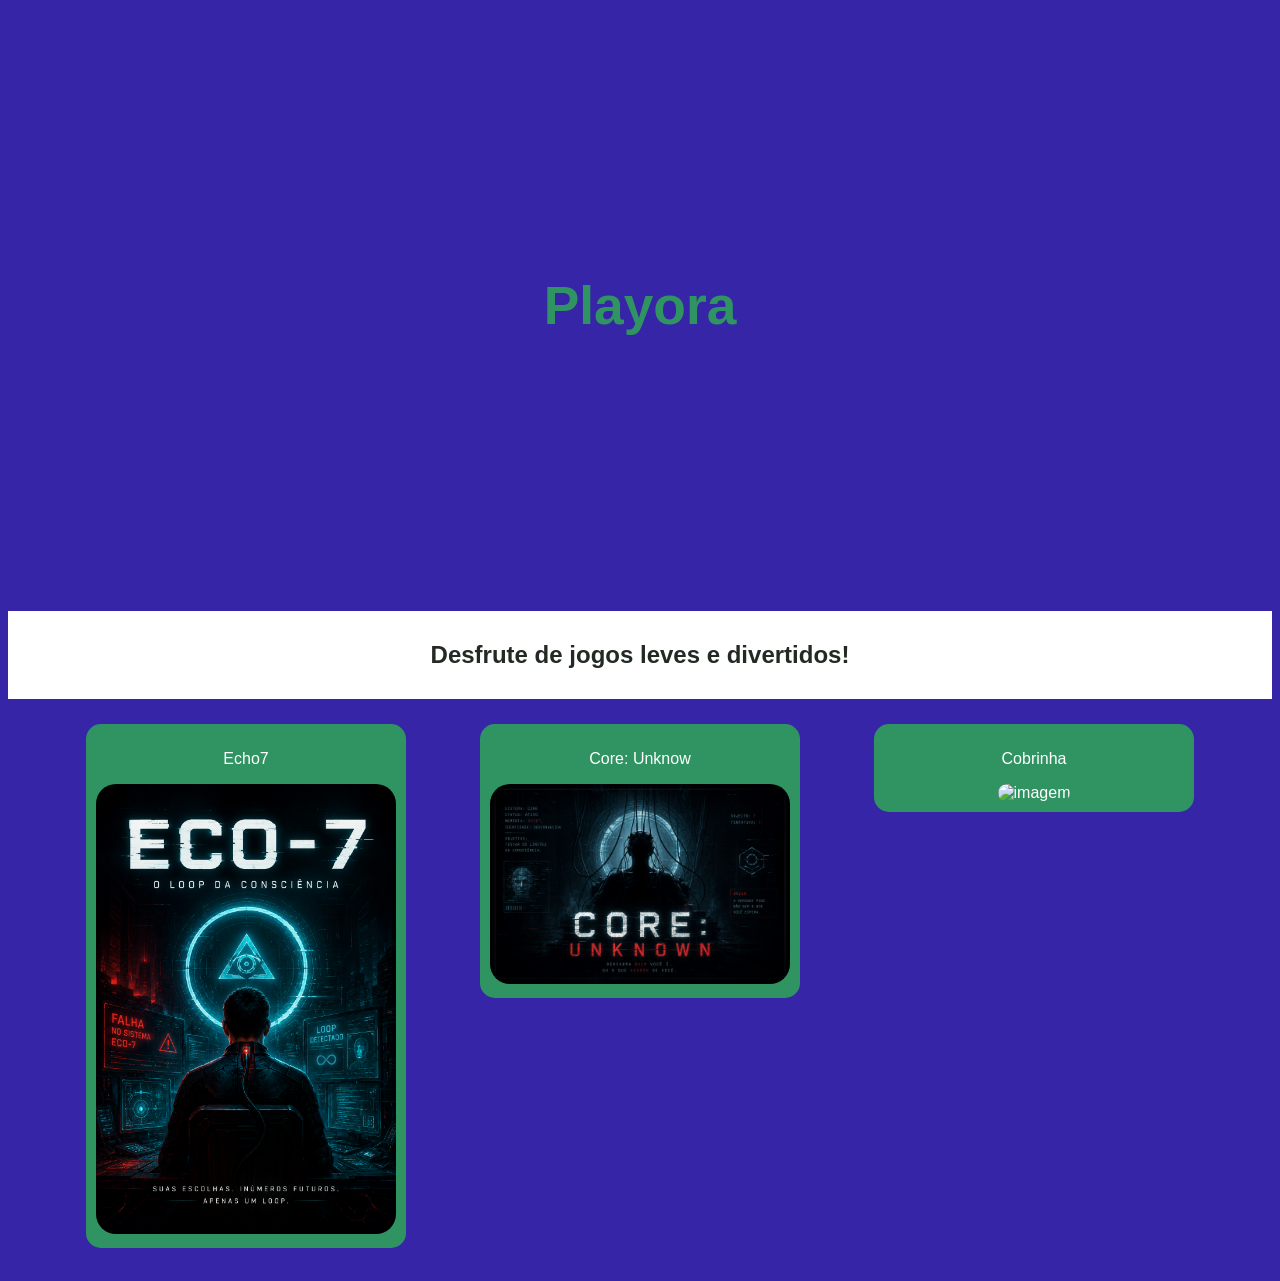
==== index.html @ 15fc32af "Add files via upload" ====
<!DOCTYPE html>
<html lang="pt-br">
<head>
    <meta charset="UTF-8">
    <meta name="viewport" content="width=device-width, initial-scale=1.0">
    <title>Jogos G3</title>
    <link rel="stylesheet" href="estilos/style.css">
    <link href="https://unpkg.com/aos@2.3.1/dist/aos.css" rel="stylesheet">

</head>
<body>
    <header>
        <h1>Playora</h1>
        <h2 data-aos="fade-up">Desfrute de jogos leves e divertidos!</h2>
    </header>
    <main>
       <section id="conteiner-jogos">
            <div id="" class="jogos" data-aos="fade-up">
                <a href="jogos/echo7.html">
                    <p>Echo7</p>
                    <img src="imagens/echo7-imagem.png" alt="imagem">
                </a>
            </div>

            <div id="" class="jogos" data-aos="fade-up">
                <a href="jogos/core-unknown.html">
                    <p>Core: Unknow</p>
                    <img src="imagens/core-unknow-imagem.png" alt="imagem">
                </a>
            </div>

            <div onclick="aviso('dev')" id="" class="jogos" data-aos="fade-up">
                    <a href="#">
                        <p>Cobrinha</p>
                        <img src="https://imagepng.org/wp-content/uploads/2017/10/quadrado-preto.png" alt="imagem">
                    </a>
            </div>
            
       </section> 
    </main>

    <script src="https://unpkg.com/aos@2.3.1/dist/aos.js"></script>
    <script src="script.js"></script>
</body>
</html>
---- estilos/style.css ----
@import url('https://fonts.googleapis.com/css2?family=Butcherman&display=swap');

:root{
    --cor0: #eaeaea;
    --cor1: #222a23;
    --cor2: #309462;
    --cor3: #3626A7;
    --cor4: #e848556b;

    --fundo: #3626A7;
    --cortitulo: var(--cor2);
    --corsubtitulo: var(--cor1);
    --corcorpo: #ffffff;
    --subtitulo: #222a23;
    --conteiner: #eaeaea00;
    --caixa: var(--cor2);
    --caixa-destaque: #e848556b;
}

*{
    font-family: Arial, Helvetica, sans-serif;
}

.butcherman-regular {
  font-family: "Butcherman", system-ui;
  font-weight: 400;
  font-style: normal;
}


body{
    background-color: var(--fundo);
}

header{
    text-align: center;
}
h1{
    color: var(--cortitulo);
    font: bold 40pt arial;
    font-family: cursive, Arial, Helvetica, sans-serif;
    height: 60vh;

    display: flex;
    justify-content: center;
    align-items: center;
}
h2{
    color: var(--corsubtitulo);
    background-color: var(--corcorpo);
    padding: 30px 0;
        
}
main{
    color: var(--corcorpo);
}
section#conteiner-jogos{
    display: flex;
    flex-flow: row wrap;
    justify-content: space-evenly;
    align-items: start;    

    background-color: var(--conteiner);
    padding: 5px;
}

div.jogos{
    width: 300px;
    background-color: var(--caixa);
    text-align: center;
    margin: 0px 1px 20px 1px;
    padding: 10px;
    border-radius: 15px;
}
div.jogos:hover{
    background-color: var(--caixa-destaque);
    font-weight: bolder;
    border-radius: 40px;
    transition-duration: .8s;
}
div.jogos a{
    text-decoration: none;
    color: var(--corcorpo);
}
div.jogos img{
    max-width: 100%;
    border-radius: 20px;
}
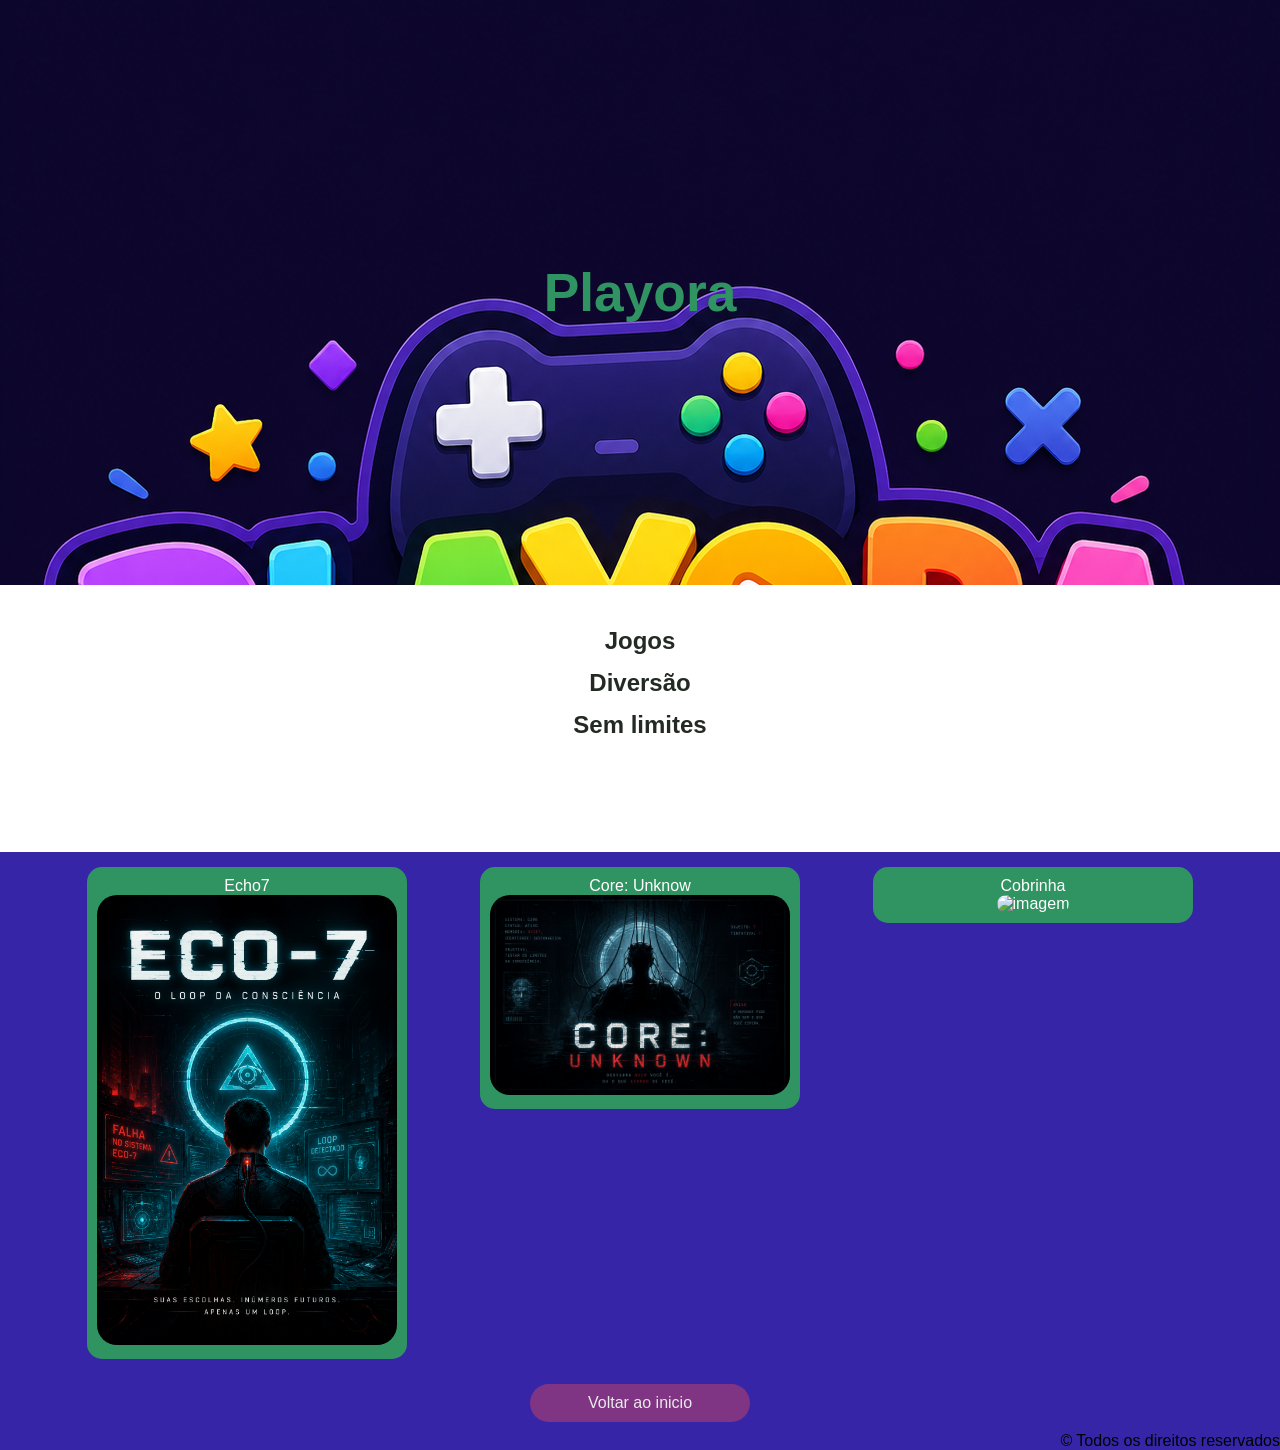
==== commit 0b6a5f6c: "Add files via upload" ====
--- a/index.html
+++ b/index.html
@@ -3,15 +3,21 @@
 <head>
     <meta charset="UTF-8">
     <meta name="viewport" content="width=device-width, initial-scale=1.0">
-    <title>Jogos G3</title>
+    <title>Playora | Plataforma de jogos online</title>
     <link rel="stylesheet" href="estilos/style.css">
     <link href="https://unpkg.com/aos@2.3.1/dist/aos.css" rel="stylesheet">
+    <link rel="shortcut icon" href="imagens/Logo.png" type="image/x-icon">
+    <link rel="stylesheet" href="https://cdnjs.cloudflare.com/ajax/libs/animate.css/4.1.1/animate.min.css"/>
 
 </head>
 <body>
     <header>
-        <h1>Playora</h1>
-        <h2 data-aos="fade-up">Desfrute de jogos leves e divertidos!</h2>
+        <h1 id="titulo">Playora</h1>
+        <div  onclick="irPara('conteiner-jogos')" id="subtitulo" data-aos="fade-up">
+            <p id="p1" class="animate__animated animate__tada">Jogos</p>
+            <p id="p2" class="animate__animated animate__bounceInDown">Diversão</p>
+            <p id="p3" class="animate__animated animate__bounceInDown">Sem limites</p>
+        </div>
     </header>
     <main>
        <section id="conteiner-jogos">
@@ -30,15 +36,20 @@
             </div>
 
             <div onclick="aviso('dev')" id="" class="jogos" data-aos="fade-up">
-                    <a href="#">
+                    <a href="#conteiner-jogos">
                         <p>Cobrinha</p>
                         <img src="https://imagepng.org/wp-content/uploads/2017/10/quadrado-preto.png" alt="imagem">
                     </a>
             </div>
             
        </section> 
+       <a href="#titulo" class="botao-voltar-inicio">Voltar ao inicio</a>
+       
     </main>
-
+    
+    <footer>
+        &copy; Todos os direitos reservados
+    </footer>
     <script src="https://unpkg.com/aos@2.3.1/dist/aos.js"></script>
     <script src="script.js"></script>
 </body>
--- a/estilos/style.css
+++ b/estilos/style.css
@@ -19,6 +19,20 @@
 
 *{
     font-family: Arial, Helvetica, sans-serif;
+    padding: 0;
+    margin: 0;
+    text-decoration: none;
+    scroll-behavior: smooth;
+}
+
+@keyframes piscar {
+    0% { background-color: #3622d3; }
+    50% { background-color: #3626A7; } /* Aumenta 10% no meio */
+    100% { background-color: #3523bd; }
+}
+
+html {
+  scroll-behavior: smooth;
 }
 
 .butcherman-regular {
@@ -34,25 +48,46 @@
 
 header{
     text-align: center;
+
 }
-h1{
+#titulo{
     color: var(--cortitulo);
     font: bold 40pt arial;
-    font-family: cursive, Arial, Helvetica, sans-serif;
-    height: 60vh;
+    font-family: Arial, Helvetica, sans-serif;
+    height: 65vh;
 
     display: flex;
     justify-content: center;
     align-items: center;
+    background: #000 url('../imagens/Logo.png');
+
 }
-h2{
+#subtitulo{
     color: var(--corsubtitulo);
     background-color: var(--corcorpo);
     padding: 30px 0;
-        
+    height: 23vh;
+    animation-duration: 1s;
 }
+#subtitulo p{
+    font: bold 18pt arial;
+    margin-top: 10px;
+    padding: 2px;
+}
+#subtitulo p:hover{
+    font: bold 19pt verdana;
+    margin-top: 10px;
+    transition-duration: 2s;
+    background-color: var(--subtitulo);
+    color: var(--corcorpo);
+}
+
 main{
     color: var(--corcorpo);
+    padding: 10px;
+    animation: piscar 4s infinite;
+    transition-duration: 2s;
+
 }
 section#conteiner-jogos{
     display: flex;
@@ -60,8 +95,8 @@
     justify-content: space-evenly;
     align-items: start;    
 
+    padding: 5px;
     background-color: var(--conteiner);
-    padding: 5px;
 }
 
 div.jogos{
@@ -76,8 +111,10 @@
     background-color: var(--caixa-destaque);
     font-weight: bolder;
     border-radius: 40px;
-    transition-duration: .8s;
+    transition: .8s;
+    font-size: 18pt;
 }
+
 div.jogos a{
     text-decoration: none;
     color: var(--corcorpo);
@@ -85,4 +122,26 @@
 div.jogos img{
     max-width: 100%;
     border-radius: 20px;
-}+}
+
+
+.botao-voltar-inicio{
+    display: block;
+    width: 200px;
+    background-color: var(--caixa-destaque);
+    color: #eaeaea;
+    text-align: center;
+    margin: auto;
+    padding: 10px;
+    border-radius: 30px;
+}
+.botao-voltar-inicio:hover{
+    font-size: 16pt;
+    transition-duration: 2s;
+}
+
+
+footer{
+    text-align: right;
+}
+
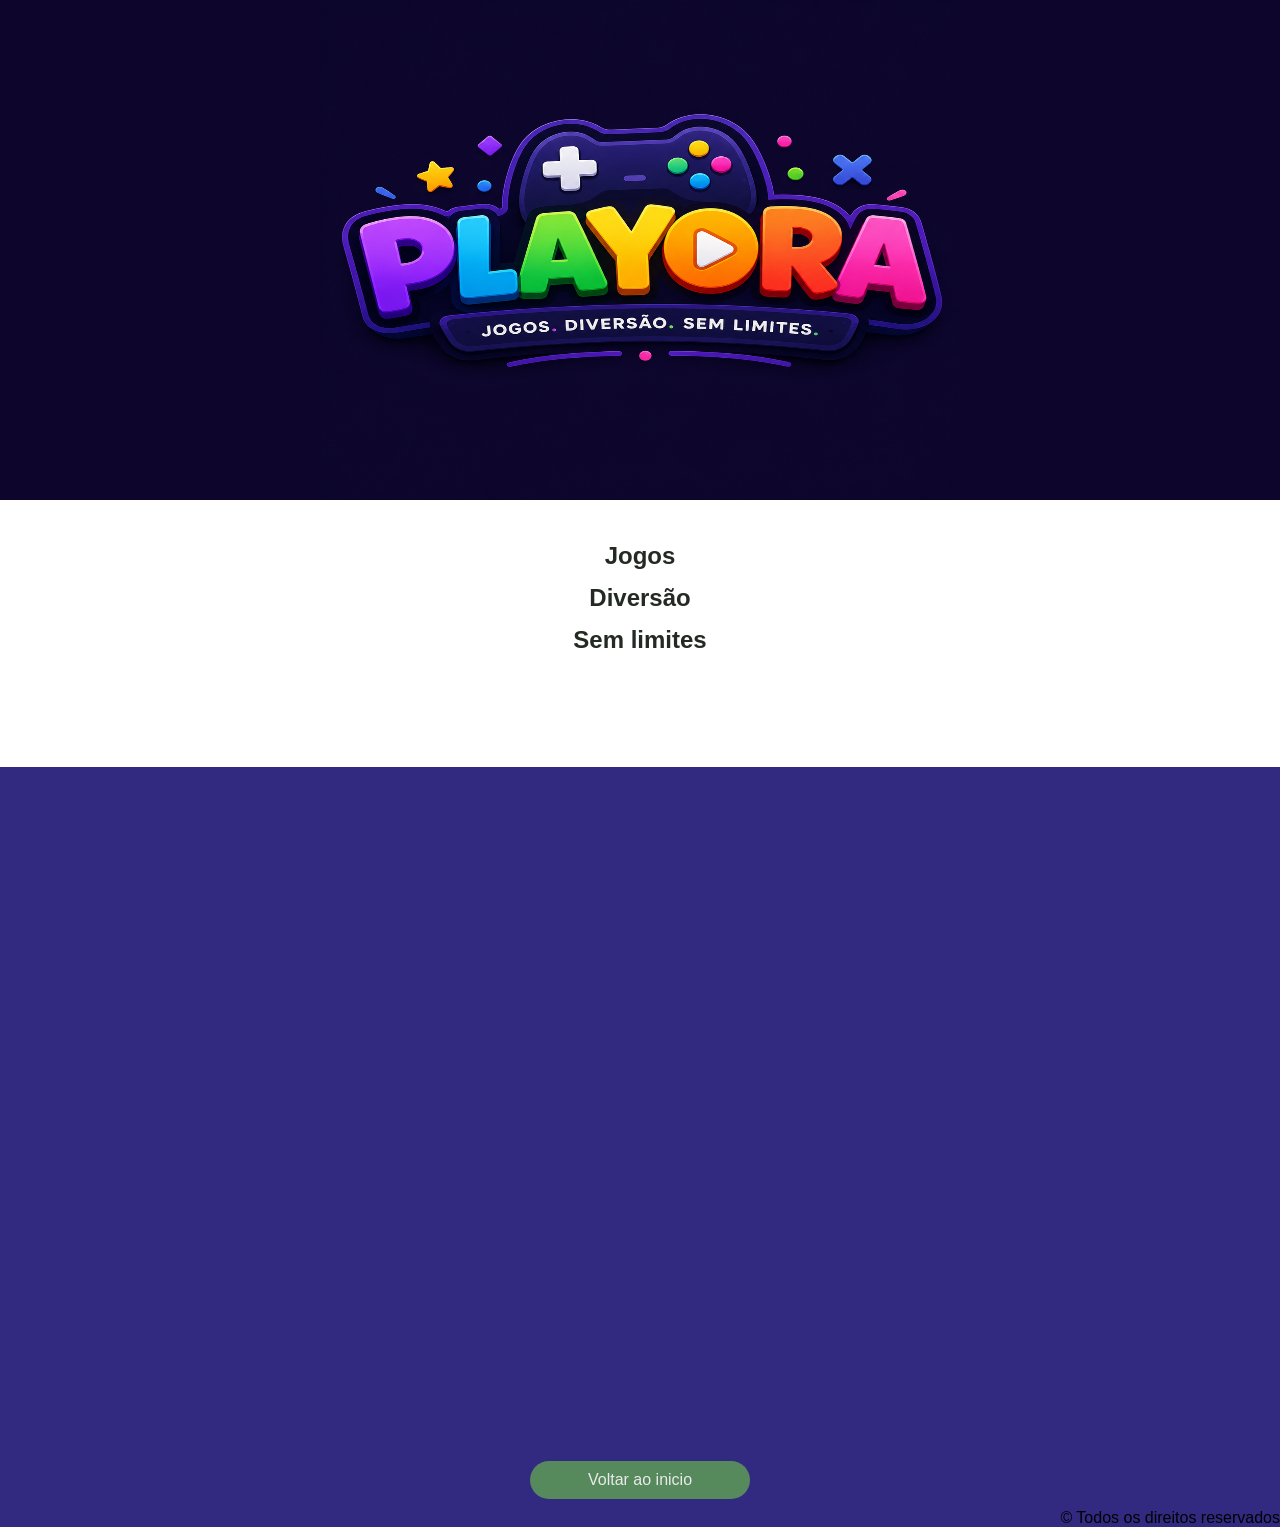
==== commit b8d19510: "Add files via upload" ====
--- a/index.html
+++ b/index.html
@@ -12,7 +12,9 @@
 </head>
 <body>
     <header>
-        <h1 id="titulo">Playora</h1>
+        <div id="logo">
+            <img src="imagens/Logo.png" alt="playora imagem">
+        </div>
         <div  onclick="irPara('conteiner-jogos')" id="subtitulo" data-aos="fade-up">
             <p id="p1" class="animate__animated animate__tada">Jogos</p>
             <p id="p2" class="animate__animated animate__bounceInDown">Diversão</p>
@@ -23,25 +25,36 @@
        <section id="conteiner-jogos">
             <div id="" class="jogos" data-aos="fade-up">
                 <a href="jogos/echo7.html">
-                    <p>Echo7</p>
                     <img src="imagens/echo7-imagem.png" alt="imagem">
                 </a>
             </div>
 
             <div id="" class="jogos" data-aos="fade-up">
                 <a href="jogos/core-unknown.html">
-                    <p>Core: Unknow</p>
                     <img src="imagens/core-unknow-imagem.png" alt="imagem">
                 </a>
             </div>
 
+            <div id="" class="jogos" data-aos="fade-up">
+                    <a href="https://guilhermealbertosf.github.io/jogo_self/" target="_blank">
+                        <img src="imagens/logo-derkonflikt.png" alt="imagem">
+                    </a>
+            </div>
+
+            <div id="" class="jogos" data-aos="fade-up">
+                    <a href="https://guilhermealbertosf.github.io/projeto-war/" target="_blank">
+                        <img src="imagens/logo-warsystem.png" alt="imagem">
+                    </a>
+            </div>
+
+            <!--
             <div onclick="aviso('dev')" id="" class="jogos" data-aos="fade-up">
                     <a href="#conteiner-jogos">
-                        <p>Cobrinha</p>
                         <img src="https://imagepng.org/wp-content/uploads/2017/10/quadrado-preto.png" alt="imagem">
                     </a>
             </div>
-            
+            -->
+                        
        </section> 
        <a href="#titulo" class="botao-voltar-inicio">Voltar ao inicio</a>
        
--- a/estilos/style.css
+++ b/estilos/style.css
@@ -3,18 +3,18 @@
 :root{
     --cor0: #eaeaea;
     --cor1: #222a23;
-    --cor2: #309462;
+    --cor2: #b6b6b6;
     --cor3: #3626A7;
-    --cor4: #e848556b;
+    --cor4: #01A2EE;
 
-    --fundo: #3626A7;
+    --fundo: #28207bf3;
     --cortitulo: var(--cor2);
     --corsubtitulo: var(--cor1);
     --corcorpo: #ffffff;
     --subtitulo: #222a23;
     --conteiner: #eaeaea00;
-    --caixa: var(--cor2);
-    --caixa-destaque: #e848556b;
+    --caixa: #d9d9eb80;
+    --caixa-destaque: #F3189A;
 }
 
 *{
@@ -25,14 +25,9 @@
     scroll-behavior: smooth;
 }
 
-@keyframes piscar {
-    0% { background-color: #3622d3; }
-    50% { background-color: #3626A7; } /* Aumenta 10% no meio */
-    100% { background-color: #3523bd; }
-}
-
 html {
   scroll-behavior: smooth;
+
 }
 
 .butcherman-regular {
@@ -50,18 +45,39 @@
     text-align: center;
 
 }
-#titulo{
+#logo{
     color: var(--cortitulo);
     font: bold 40pt arial;
     font-family: Arial, Helvetica, sans-serif;
-    height: 65vh;
+    height: 500px;
 
     display: flex;
     justify-content: center;
     align-items: center;
+    /*
     background: #000 url('../imagens/Logo.png');
+    background-repeat: no-repeat;
+    background-size: cover;
+    background-position: center;
+    background-attachment: local;
+    */
+}
+#logo img{
+    width: 100%;
+    height: 100%;
+}
+
+@media screen and (min-width: 768px){
+    header{
+        background-color: #0E052C;
+    }
+    #logo img{
+        width: 50%;
+        height: 100%;
+    }
 
 }
+
 #subtitulo{
     color: var(--corsubtitulo);
     background-color: var(--corcorpo);
@@ -95,17 +111,19 @@
     justify-content: space-evenly;
     align-items: start;    
 
-    padding: 5px;
+    padding: 20px 5px;
     background-color: var(--conteiner);
 }
 
 div.jogos{
     width: 300px;
+    height: 300px;
     background-color: var(--caixa);
     text-align: center;
-    margin: 0px 1px 20px 1px;
-    padding: 10px;
+    margin: 0px 10px 20px 1px;
+    padding: 0px;
     border-radius: 15px;
+    border: 1px solid #ffffff;
 }
 div.jogos:hover{
     background-color: var(--caixa-destaque);
@@ -120,15 +138,16 @@
     color: var(--corcorpo);
 }
 div.jogos img{
-    max-width: 100%;
-    border-radius: 20px;
+    width: 100%;
+    height: 100%;
+    border-radius: 2px;
 }
 
 
 .botao-voltar-inicio{
     display: block;
     width: 200px;
-    background-color: var(--caixa-destaque);
+    background-color: #79e53b81;
     color: #eaeaea;
     text-align: center;
     margin: auto;
@@ -138,6 +157,7 @@
 .botao-voltar-inicio:hover{
     font-size: 16pt;
     transition-duration: 2s;
+    background-color: var(--cor4);
 }
 
 
